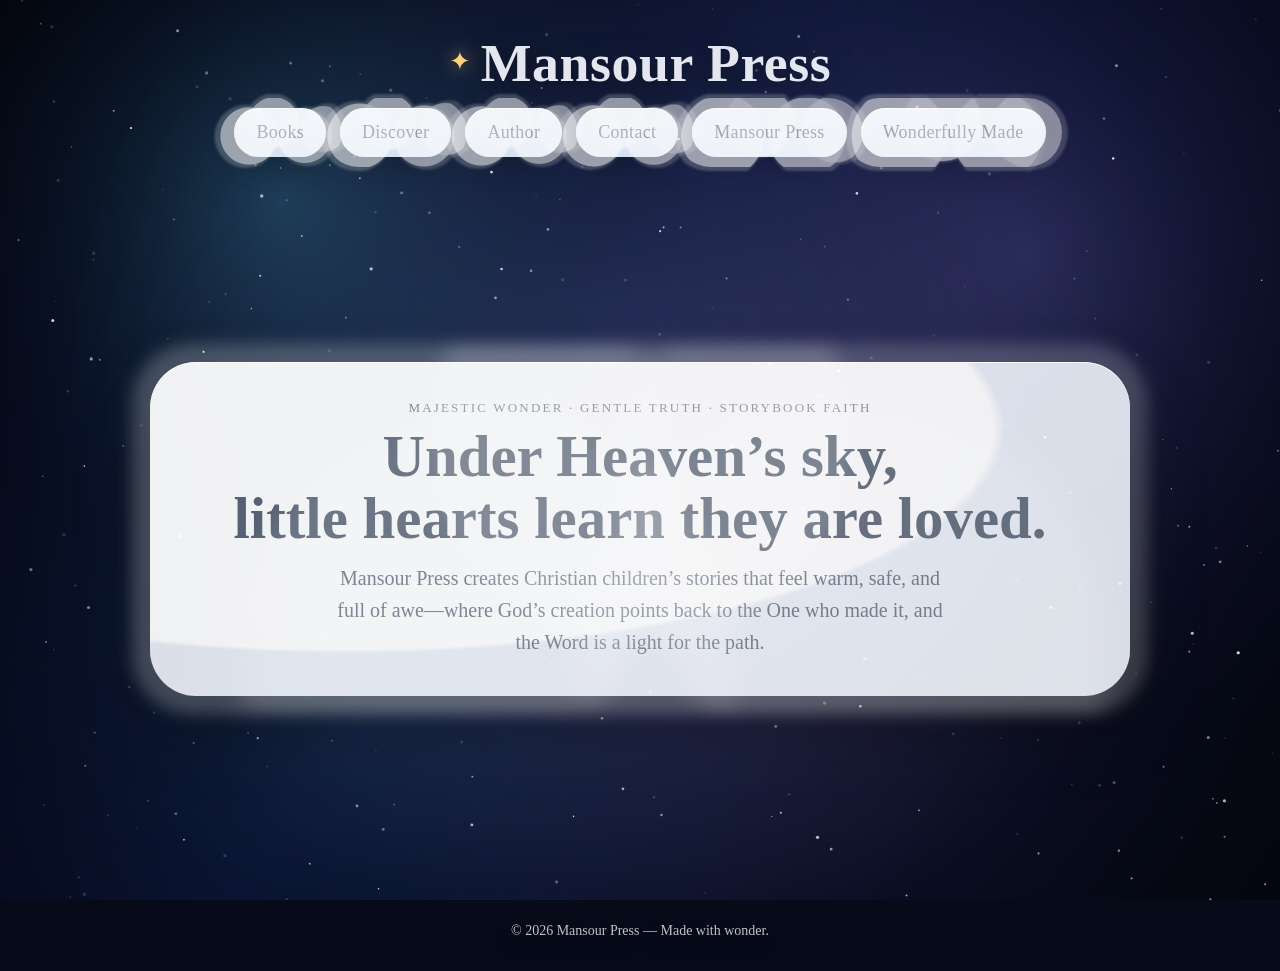
==== index.html @ 3aabe12a "Update index.html" ====
<!doctype html>
<html lang="en">
<head>
<meta charset="utf-8" />
<meta name="viewport" content="width=device-width, initial-scale=1" />
<title>Mansour Press</title>
<link rel="stylesheet" href="style.css" />
</head>
<body>
<!-- animated background layers -->
<canvas id="sky" aria-hidden="true"></canvas>
<canvas id="skyFx" aria-hidden="true"></canvas>

<header class="topbar">
<a class="brand" href="index.html" aria-label="Mansour Press Home">
<span class="sparkle">✦</span>
<span class="title">Mansour Press</span>
</a>

<nav class="nav" aria-label="Primary">
<a class="cloud-link" href="books.html">Books</a>
<a class="cloud-link" href="discover.html">Discover</a>
<a class="cloud-link" href="author.html">Author</a>
<a class="cloud-link" href="contact.html">Contact</a>
<a class="cloud-link" href="mansour-press.html">Mansour Press</a>
<a class="cloud-link" href=="wonderfully-made.html">Wonderfully Made</a>
</nav>
</header>

<main class="landing">
<section class="hero-card" aria-label="Hero">
<div class="kicker">MAJESTIC WONDER · GENTLE TRUTH · STORYBOOK FAITH</div>

<h1 class="hero-title">Under Heaven’s sky,<br/>little hearts learn they are loved.</h1>

<p class="hero-copy">
Mansour Press creates Christian children’s stories that feel warm, safe, and full of awe—where God’s creation points back to the One who made it, and the Word is a light for the path.
</p>
</section>
</main>

<footer class="footer">© 2026 Mansour Press — Made with wonder.</footer>

<script src="script.js"></script>
</body>
</html>
---- style.css ----
/* Mansour Press — unified styles (landing + pages)
- Cloud navigation buttons
- “storybook sky” typography
- Content cards
- Works with the animated canvas background in script.js
*/

:root{
--ink: rgba(18, 26, 46, 0.92);
--ink-soft: rgba(18, 26, 46, 0.72);

--cloud: rgba(245, 249, 255, 0.92);
--cloud-2: rgba(225, 236, 250, 0.95);
--cloud-shadow: rgba(0,0,0,0.18);

--gold: #ffd27a;
--gold-soft: rgba(255, 210, 122, 0.7);

--page-max: 1040px;
--radius-xl: 36px;
--radius-lg: 26px;
--radius-md: 18px;
}

*{ box-sizing:border-box; }
html,body{ height:100%; }
body{
margin:0;
font-family: ui-serif, Georgia, "Times New Roman", Times, serif;
color: var(--ink);
background: #070a18;
overflow-x:hidden;
}

/* Animated background canvas (script.js draws into it) */
#sky{
position: fixed;
inset: 0;
width: 100vw;
height: 100vh;
z-index: -2;
display:block;
}
#skyFx{
position: fixed;
inset: 0;
width: 100vw;
height: 100vh;
z-index: -1;
pointer-events: none; /* keep clicks working */
display:block;
}

/* Top header */
.topbar{
position: relative;
z-index: 10;
width: 100%;
padding: 32px 18px 18px;
display:flex;
flex-direction: column;
align-items:center;
gap: 14px;
}

.brand{
display:flex;
align-items:center;
gap: 10px;
text-decoration:none;
color: var(--cloud);
user-select:none;
}

.brand .sparkle{
font-size: 26px;
color: var(--gold);
text-shadow: 0 0 18px var(--gold-soft);
transform: translateY(-2px);
}
.brand .title{
font-size: clamp(34px, 4.2vw, 56px);
letter-spacing: 0.6px;
font-weight: 600;
text-shadow: 0 6px 30px rgba(0,0,0,0.45);
}

/* Cloud nav */
.nav{
display:flex;
gap: 14px;
flex-wrap: wrap;
justify-content:center;
}

.cloud-link{
position: relative;
display:inline-flex;
align-items:center;
justify-content:center;
padding: 14px 22px;
text-decoration:none;
color: var(--ink);
font-size: 18px;
letter-spacing: 0.3px;
border-radius: 999px;
background: linear-gradient(180deg, var(--cloud) 0%, var(--cloud-2) 100%);
box-shadow:
0 10px 26px var(--cloud-shadow),
inset 0 1px 0 rgba(255,255,255,0.7);
transition: transform .18s ease, box-shadow .18s ease, filter .18s ease;
outline: none;
}

.cloud-link::before,
.cloud-link::after{
content:"";
position:absolute;
inset:-10px -16px;
border-radius: 999px;
background: radial-gradient(circle at 25% 55%, rgba(255,255,255,0.85) 0 28%, transparent 29%),
radial-gradient(circle at 45% 35%, rgba(255,255,255,0.80) 0 30%, transparent 31%),
radial-gradient(circle at 70% 55%, rgba(255,255,255,0.78) 0 28%, transparent 29%),
radial-gradient(circle at 85% 45%, rgba(255,255,255,0.70) 0 20%, transparent 21%);
filter: blur(0.2px);
opacity: 0.55;
pointer-events:none;
}
.cloud-link::after{
inset:-14px -22px;
opacity: 0.24;
filter: blur(1px);
}

.cloud-link:hover{
transform: translateY(-2px) scale(1.02);
box-shadow:
0 14px 34px rgba(0,0,0,0.20),
inset 0 1px 0 rgba(255,255,255,0.75);
}
.cloud-link:active{ transform: translateY(0px) scale(0.99); }

/* Landing hero */
.landing{
min-height: calc(100vh - 170px);
display:flex;
align-items:center;
justify-content:center;
padding: 18px 18px 40px;
}

.hero-card{
width: min(980px, 92vw);
padding: clamp(26px, 3vw, 44px);
border-radius: 46px;
background:
radial-gradient(120% 120% at 20% 20%, rgba(255,255,255,0.92) 0 55%, rgba(240,246,255,0.86) 56% 100%);
box-shadow:
0 30px 70px rgba(0,0,0,0.35),
inset 0 1px 0 rgba(255,255,255,0.8);
position: relative;
}

.hero-card::before{
/* soft cloud edge glow */
content:"";
position:absolute;
inset:-18px;
border-radius: 60px;
background:
radial-gradient(circle at 20% 40%, rgba(255,255,255,0.32) 0 38%, transparent 42%),
radial-gradient(circle at 50% 25%, rgba(255,255,255,0.26) 0 35%, transparent 38%),
radial-gradient(circle at 80% 40%, rgba(255,255,255,0.28) 0 36%, transparent 40%),
radial-gradient(circle at 35% 85%, rgba(255,255,255,0.22) 0 32%, transparent 36%),
radial-gradient(circle at 70% 85%, rgba(255,255,255,0.20) 0 32%, transparent 36%);
filter: blur(8px);
opacity: 0.7;
pointer-events:none;
}

.kicker{
text-align:center;
font-size: 13px;
letter-spacing: 2.2px;
text-transform: uppercase;
color: rgba(30, 45, 70, 0.7);
margin-bottom: 10px;
}

.hero-title{
text-align:center;
font-size: clamp(36px, 4.6vw, 60px);
line-height: 1.05;
margin: 0 0 12px;
color: rgba(20, 35, 60, 0.92);
font-weight: 600;
}

.hero-copy{
text-align:center;
font-size: clamp(16px, 1.7vw, 20px);
line-height: 1.6;
color: rgba(20, 35, 60, 0.80);
max-width: 62ch;
margin: 0 auto;
}

/* Interior pages */
.page{
position: relative;
z-index: 5;
width: 100%;
padding: 10px 18px 70px;
}
.page-inner{
width: min(var(--page-max), 92vw);
margin: 0 auto;
display:flex;
flex-direction: column;
gap: 18px;
}

.page-title{
font-size: clamp(34px, 4vw, 52px);
color: rgba(255,255,255,0.95);
text-shadow: 0 10px 32px rgba(0,0,0,0.40);
margin: 18px 0 6px;
font-weight: 600;
}

.card{
border-radius: var(--radius-xl);
background: rgba(245, 249, 255, 0.90);
box-shadow: 0 26px 60px rgba(0,0,0,0.30);
padding: 26px 26px;
position: relative;
}

.card.cloud{
/* cloud-shaped feel behind content, not rectangle */
border-radius: 60px;
}
.card.cloud::before{
content:"";
position:absolute;
inset:-16px;
border-radius: 70px;
background:
radial-gradient(circle at 18% 50%, rgba(255,255,255,0.34) 0 35%, transparent 40%),
radial-gradient(circle at 40% 25%, rgba(255,255,255,0.26) 0 35%, transparent 39%),
radial-gradient(circle at 70% 30%, rgba(255,255,255,0.25) 0 34%, transparent 38%),
radial-gradient(circle at 88% 55%, rgba(255,255,255,0.32) 0 32%, transparent 36%),
radial-gradient(circle at 40% 92%, rgba(255,255,255,0.20) 0 30%, transparent 36%),
radial-gradient(circle at 70% 92%, rgba(255,255,255,0.18) 0 30%, transparent 36%);
filter: blur(10px);
opacity: 0.75;
pointer-events:none;
}

.h2{
margin:0 0 10px;
font-size: 26px;
color: rgba(20, 35, 60, 0.92);
}
.p{
margin:0;
color: rgba(20, 35, 60, 0.78);
line-height: 1.65;
font-size: 18px;
}
.list{
margin: 10px 0 0;
padding-left: 20px;
color: rgba(20,35,60,0.78);
line-height: 1.65;
font-size: 18px;
}

.grid{
display:grid;
grid-template-columns: repeat(3, 1fr);
gap: 14px;
}
@media (max-width: 900px){
.grid{ grid-template-columns: 1fr; }
}

.book-card{
border-radius: 30px;
background: rgba(255,255,255,0.88);
box-shadow: 0 14px 32px rgba(0,0,0,0.18);
padding: 18px 18px;
}
.book-title{
font-size: 20px;
margin: 0 0 6px;
color: rgba(20,35,60,0.92);
font-weight: 600;
}
.book-sub{
margin:0;
color: rgba(20,35,60,0.72);
line-height: 1.5;
}

.author-wrap{
display:flex;
gap: 18px;
align-items:flex-start;
}
.author-photo{
width: 170px;
height: 170px;
border-radius: 999px;
object-fit: cover;
box-shadow: 0 18px 40px rgba(0,0,0,0.22);
border: 6px solid rgba(255,255,255,0.75);
}
@media (max-width: 700px){
.author-wrap{ flex-direction: column; align-items:center; text-align:center; }
}

.form{
display:grid;
gap: 10px;
}
input, textarea{
width:100%;
border-radius: 18px;
border: 1px solid rgba(20,35,60,0.15);
padding: 12px 14px;
font-size: 16px;
font-family: ui-sans-serif, system-ui, -apple-system, "Segoe UI", Roboto, Arial, sans-serif;
}
textarea{ min-height: 120px; resize: vertical; }

.btn{
border: none;
border-radius: 999px;
padding: 12px 18px;
font-size: 16px;
font-weight: 600;
cursor:pointer;
color: rgba(20,35,60,0.92);
background: linear-gradient(180deg, rgba(255,255,255,0.92), rgba(225,236,250,0.96));
box-shadow: 0 10px 26px rgba(0,0,0,0.18);
}
.btn:hover{ transform: translateY(-1px); }
.btn:active{ transform: translateY(0px); }

.footer{
position: relative;
z-index: 6;
text-align:center;
padding: 18px 12px 32px;
color: rgba(255,255,255,0.75);
font-size: 14px;
text-shadow: 0 10px 25px rgba(0,0,0,0.35);
}

.logo-big{
width: min(780px, 92vw);
max-width: 100%;
display:block;
margin: 6px auto 10px;
border-radius: 18px;
box-shadow: 0 26px 70px rgba(0,0,0,0.35);
background: rgba(255,255,255,0.88);
padding: 10px;
/* WONDERFULLY MADE PAGE — ZERO COLLISION */

.wm-wrapper {
max-width: 900px;
margin: auto;
padding: 40px 20px;
}

.wm-image {
width: 100%;
max-width: 650px;
display: block;
margin: 50px auto;
border-radius: 18px;
box-shadow: 0 15px 40px rgba(0,0,0,0.15);
}

.wm-text-block {
margin-bottom: 60px;
line-height: 1.8;
}

.wm-order-block {
background: #ffffff;
padding: 40px;
border-radius: 20px;
box-shadow: 0 12px 30px rgba(0,0,0,0.08);
}

.wm-order-block input,
.wm-order-block textarea {
width: 100%;
padding: 12px;
margin-bottom: 20px;
border-radius: 10px;
border: 1px solid #ddd;
}

.wm-order-block button {
padding: 12px 24px;
border: none;
border-radius: 12px;
background-color: #111;
color: white;
cursor: pointer;
font-size: 16px;
}

.wm-order-block button:hover {
opacity: 0.9;
}
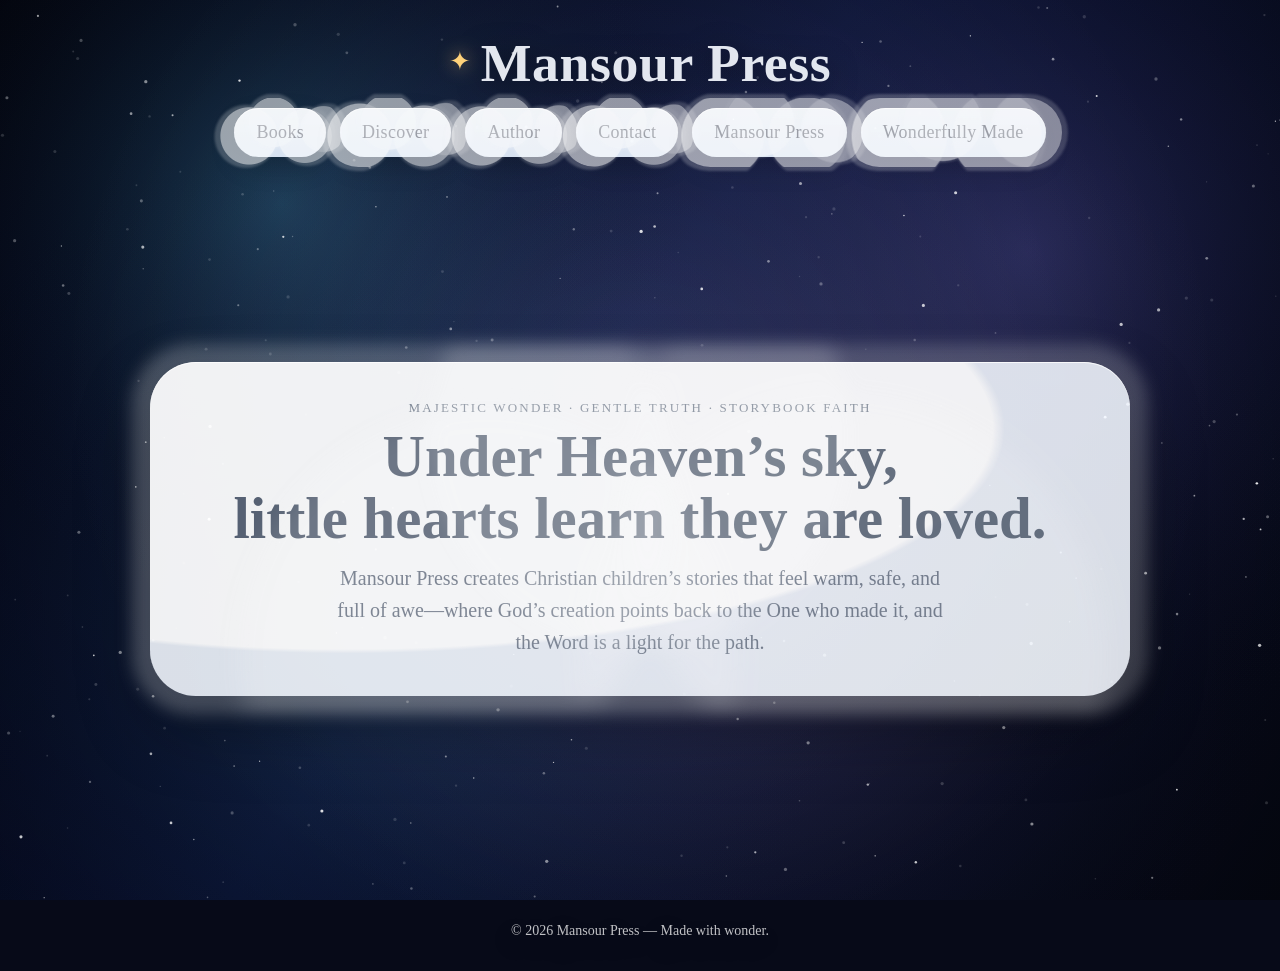
==== commit 6e9edb4e: "Update index.html" ====
--- a/index.html
+++ b/index.html
@@ -23,7 +23,7 @@
 <a class="cloud-link" href="author.html">Author</a>
 <a class="cloud-link" href="contact.html">Contact</a>
 <a class="cloud-link" href="mansour-press.html">Mansour Press</a>
-<a class="cloud-link" href=="wonderfully-made.html">Wonderfully Made</a>
+<a class="cloud-link" href="wonderfully-made.html">Wonderfully Made</a>
 </nav>
 </header>
 
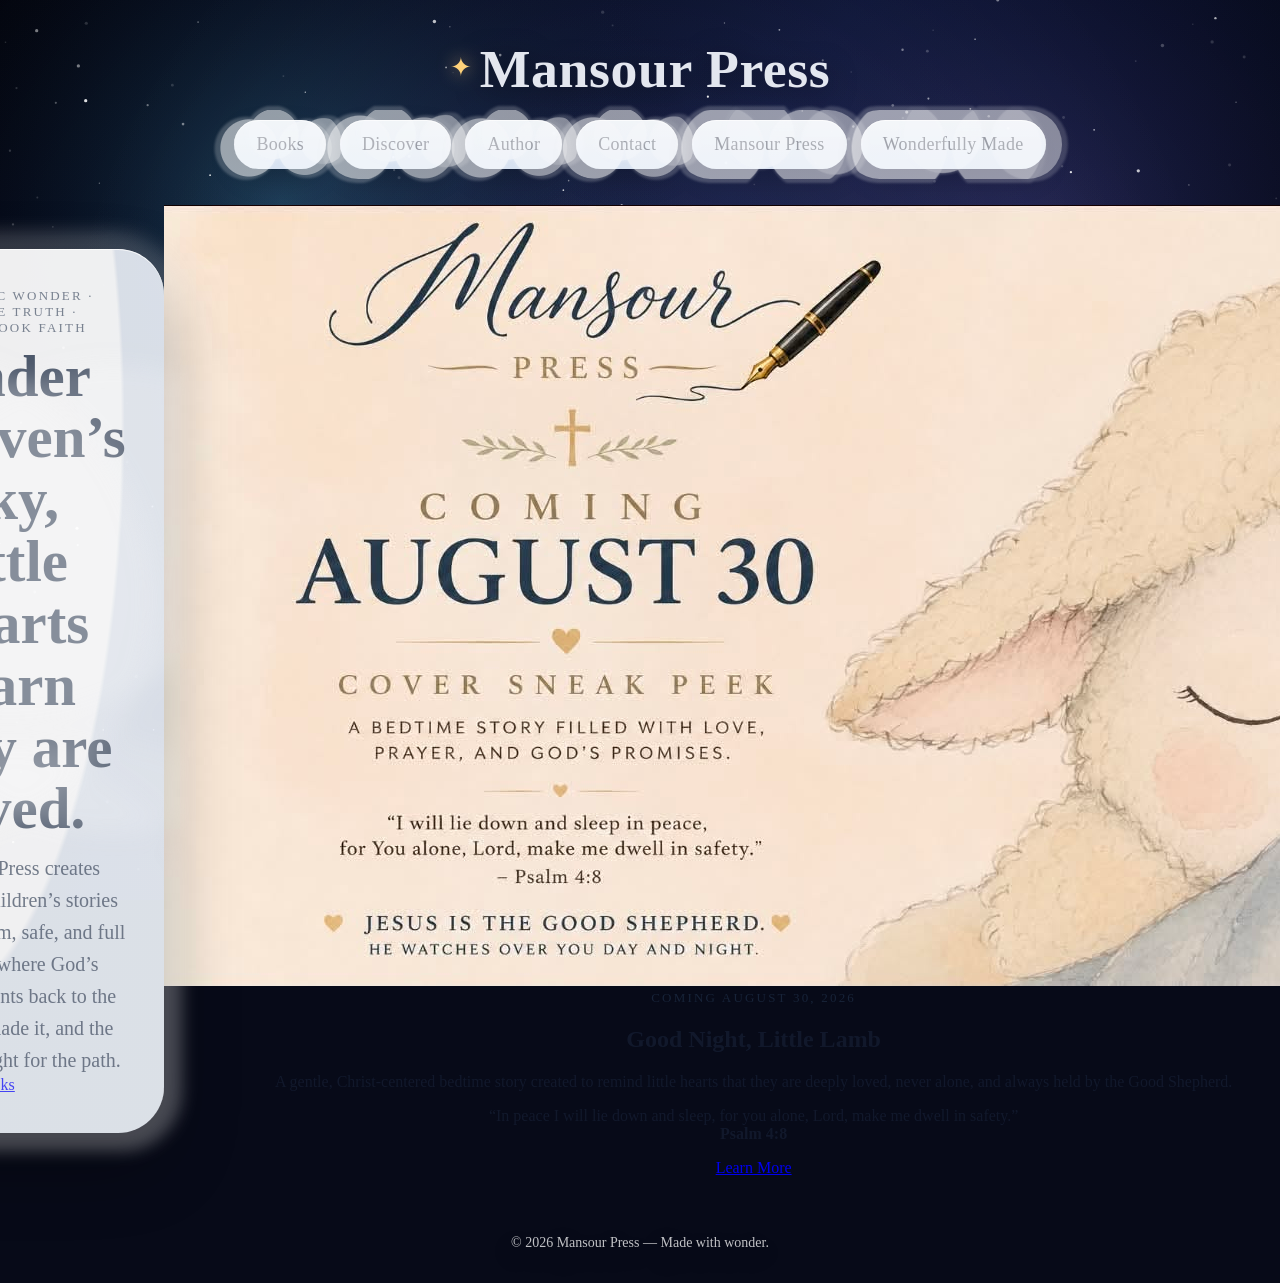
==== commit 3dab4aac: "Update index.html" ====
--- a/index.html
+++ b/index.html
@@ -7,7 +7,7 @@
 <link rel="stylesheet" href="style.css" />
 </head>
 <body>
-<!-- animated background layers -->
+
 <canvas id="sky" aria-hidden="true"></canvas>
 <canvas id="skyFx" aria-hidden="true"></canvas>
 
@@ -28,18 +28,87 @@
 </header>
 
 <main class="landing">
-<section class="hero-card" aria-label="Hero">
-<div class="kicker">MAJESTIC WONDER · GENTLE TRUTH · STORYBOOK FAITH</div>
 
-<h1 class="hero-title">Under Heaven’s sky,<br/>little hearts learn they are loved.</h1>
+  <section class="hero-card" aria-label="Hero">
+    <div class="kicker">
+      MAJESTIC WONDER · GENTLE TRUTH · STORYBOOK FAITH
+    </div>
 
-<p class="hero-copy">
-Mansour Press creates Christian children’s stories that feel warm, safe, and full of awe—where God’s creation points back to the One who made it, and the Word is a light for the path.
-</p>
-</section>
+    <h1 class="hero-title">
+      Under Heaven’s sky,<br />
+      little hearts learn they are loved.
+    </h1>
+
+    <p class="hero-copy">
+      Mansour Press creates Christian children’s stories that feel warm,
+      safe, and full of awe—where God’s creation points back to the One
+      who made it, and the Word is a light for the path.
+    </p>
+
+    <a class="button" href="books.html">Explore the Books</a>
+  </section>
+
+  <section class="featured-book">
+
+    <div class="featured-image">
+      <img
+        src="Little Light Little Lamb Date aannouncement.jpg"
+        alt="Good Night, Little Lamb cover sneak peek announcing August 30"
+        class="featured-cover"
+      />
+    </div>
+
+    <div class="featured-text">
+
+      <div class="kicker">
+        COMING AUGUST 30, 2026
+      </div>
+
+      <h2>Good Night, Little Lamb</h2>
+
+      <p>
+        A gentle, Christ-centered bedtime story created to remind little
+        hearts that they are deeply loved, never alone, and always held
+        by the Good Shepherd.
+      </p>
+
+      <p class="scripture">
+        “In peace I will lie down and sleep, for you alone, Lord,
+        make me dwell in safety.”
+        <br />
+        <strong>Psalm 4:8</strong>
+      </p>
+
+      <a href="books.html" class="button">Learn More</a>
+
+    </div>
+
+  </section>
+
+  <section class="mission">
+
+    <div class="kicker">OUR MISSION</div>
+
+    <h2>Stories that point little hearts to Jesus.</h2>
+
+    <p>
+      Every story published by Mansour Press is created with prayer and
+      purpose. Through gentle storytelling, beautiful illustrations, and
+      biblical truth, our hope is to help children know the love of Christ
+      and encourage families to grow together in faith.
+    </p>
+
+    <a href="discover.html" class="text-link">
+      Discover Our Mission →
+    </a>
+
+  </section>
+
 </main>
 
-<footer class="footer">© 2026 Mansour Press — Made with wonder.</footer>
+<footer class="footer">
+  © 2026 Mansour Press — Made with wonder.
+</footer>
 
 <script src="script.js"></script>
 </body>
--- a/style.css
+++ b/style.css
@@ -83,6 +83,56 @@
 letter-spacing: 0.6px;
 font-weight: 600;
 text-shadow: 0 6px 30px rgba(0,0,0,0.45);
+}
+/* Mansour Press celestial hover */
+.brand {
+display: inline-flex;
+align-items: center;
+gap: 8px;
+text-decoration: none;
+cursor: pointer;
+padding: 6px 10px;
+}
+
+/* Star */
+.brand .sparkle {
+transition: all 0.3s ease;
+}
+
+/* Title */
+.brand .title {
+transition: all 0.4s ease;
+}
+
+/* Hover effect */
+.brand:hover .sparkle {
+animation: sparkleGlow 0.9s ease-in-out infinite alternate;
+}
+
+.brand:hover .title {
+animation: shimmerText 1.2s ease-in-out infinite alternate;
+}
+
+/* Star glow */
+@keyframes sparkleGlow {
+0% {
+text-shadow: 0 0 4px #fff;
+transform: scale(1);
+}
+100% {
+text-shadow: 0 0 14px #ffffff, 0 0 26px #ffd87a;
+transform: scale(1.25);
+}
+}
+
+/* Text shimmer */
+@keyframes shimmerText {
+0% {
+text-shadow: 0 0 0px rgba(255,255,255,0);
+}
+100% {
+text-shadow: 0 0 10px rgba(255,255,255,0.6);
+}
 }
 
 /* Cloud nav */
@@ -367,6 +417,7 @@
 box-shadow: 0 26px 70px rgba(0,0,0,0.35);
 background: rgba(255,255,255,0.88);
 padding: 10px;
+}
 /* WONDERFULLY MADE PAGE — ZERO COLLISION */
 
 .wm-wrapper {
@@ -418,3 +469,57 @@
 .wm-order-block button:hover {
 opacity: 0.9;
 }
+
+
+.book-card .book-cover {
+  width: 260px !important;
+  max-width: 260px !important;
+  height: auto !important;
+  display: block !important;
+  margin: 0 auto 12px !important;
+}
+
+.featured-book {
+  text-align: center;
+}
+  
+.book-card .book-cover {
+  width: 260px !important;
+  max-width: 260px !important;
+  height: auto !important;
+  display: block !important;
+  margin: 0 auto 12px !important;
+}
+
+.featured-book {
+  text-align: center;
+}
+
+.book-description {
+  font-size: 15px;
+  line-height: 1.5;
+  margin-top: 10px;
+  color: rgba(20, 35, 60, 0.75);
+}
+
+.featured-book {
+  text-align: center;
+}
+
+.book-description {
+  font-size: 15px;
+  line-height: 1.5;
+  margin-top: 10px;
+  color: rgba(20, 35, 60, 0.75);
+}
+
+.featured-book {
+  text-align: center;
+}
+
+.book-description {
+  font-size: 15px;
+  line-height: 1.5;
+  margin-top: 10px;
+  color: rgba(20, 35, 60, 0.75);
+}
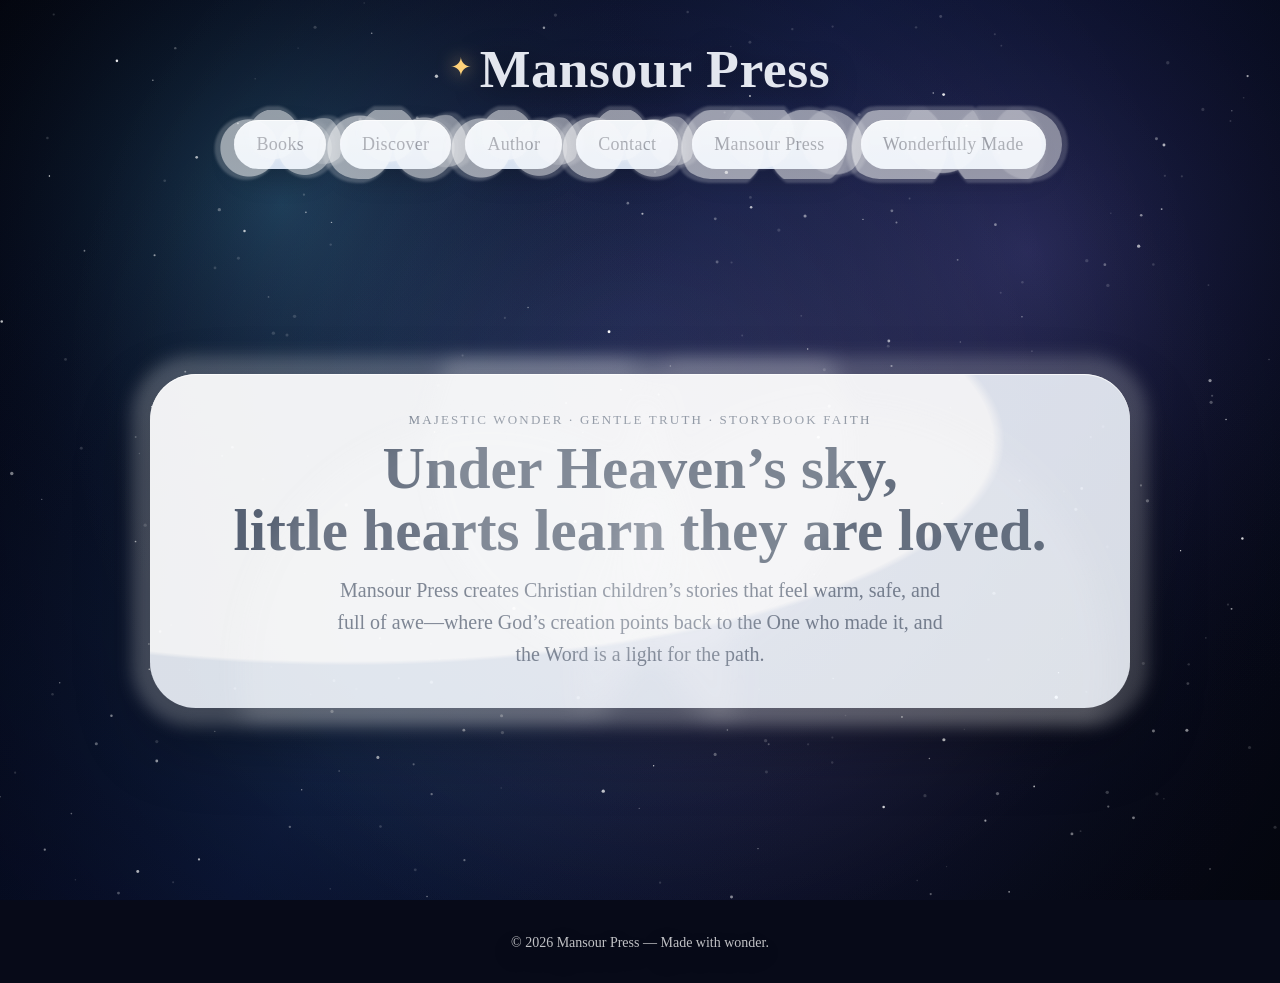
==== commit a7e25745: "Update index.html" ====
--- a/index.html
+++ b/index.html
@@ -7,7 +7,7 @@
 <link rel="stylesheet" href="style.css" />
 </head>
 <body>
-
+<!-- animated background layers -->
 <canvas id="sky" aria-hidden="true"></canvas>
 <canvas id="skyFx" aria-hidden="true"></canvas>
 
@@ -28,87 +28,18 @@
 </header>
 
 <main class="landing">
+<section class="hero-card" aria-label="Hero">
+<div class="kicker">MAJESTIC WONDER · GENTLE TRUTH · STORYBOOK FAITH</div>
 
-  <section class="hero-card" aria-label="Hero">
-    <div class="kicker">
-      MAJESTIC WONDER · GENTLE TRUTH · STORYBOOK FAITH
-    </div>
+<h1 class="hero-title">Under Heaven’s sky,<br/>little hearts learn they are loved.</h1>
 
-    <h1 class="hero-title">
-      Under Heaven’s sky,<br />
-      little hearts learn they are loved.
-    </h1>
-
-    <p class="hero-copy">
-      Mansour Press creates Christian children’s stories that feel warm,
-      safe, and full of awe—where God’s creation points back to the One
-      who made it, and the Word is a light for the path.
-    </p>
-
-    <a class="button" href="books.html">Explore the Books</a>
-  </section>
-
-  <section class="featured-book">
-
-    <div class="featured-image">
-      <img
-        src="Little Light Little Lamb Date aannouncement.jpg"
-        alt="Good Night, Little Lamb cover sneak peek announcing August 30"
-        class="featured-cover"
-      />
-    </div>
-
-    <div class="featured-text">
-
-      <div class="kicker">
-        COMING AUGUST 30, 2026
-      </div>
-
-      <h2>Good Night, Little Lamb</h2>
-
-      <p>
-        A gentle, Christ-centered bedtime story created to remind little
-        hearts that they are deeply loved, never alone, and always held
-        by the Good Shepherd.
-      </p>
-
-      <p class="scripture">
-        “In peace I will lie down and sleep, for you alone, Lord,
-        make me dwell in safety.”
-        <br />
-        <strong>Psalm 4:8</strong>
-      </p>
-
-      <a href="books.html" class="button">Learn More</a>
-
-    </div>
-
-  </section>
-
-  <section class="mission">
-
-    <div class="kicker">OUR MISSION</div>
-
-    <h2>Stories that point little hearts to Jesus.</h2>
-
-    <p>
-      Every story published by Mansour Press is created with prayer and
-      purpose. Through gentle storytelling, beautiful illustrations, and
-      biblical truth, our hope is to help children know the love of Christ
-      and encourage families to grow together in faith.
-    </p>
-
-    <a href="discover.html" class="text-link">
-      Discover Our Mission →
-    </a>
-
-  </section>
-
+<p class="hero-copy">
+Mansour Press creates Christian children’s stories that feel warm, safe, and full of awe—where God’s creation points back to the One who made it, and the Word is a light for the path.
+</p>
+</section>
 </main>
 
-<footer class="footer">
-  © 2026 Mansour Press — Made with wonder.
-</footer>
+<footer class="footer">© 2026 Mansour Press — Made with wonder.</footer>
 
 <script src="script.js"></script>
 </body>
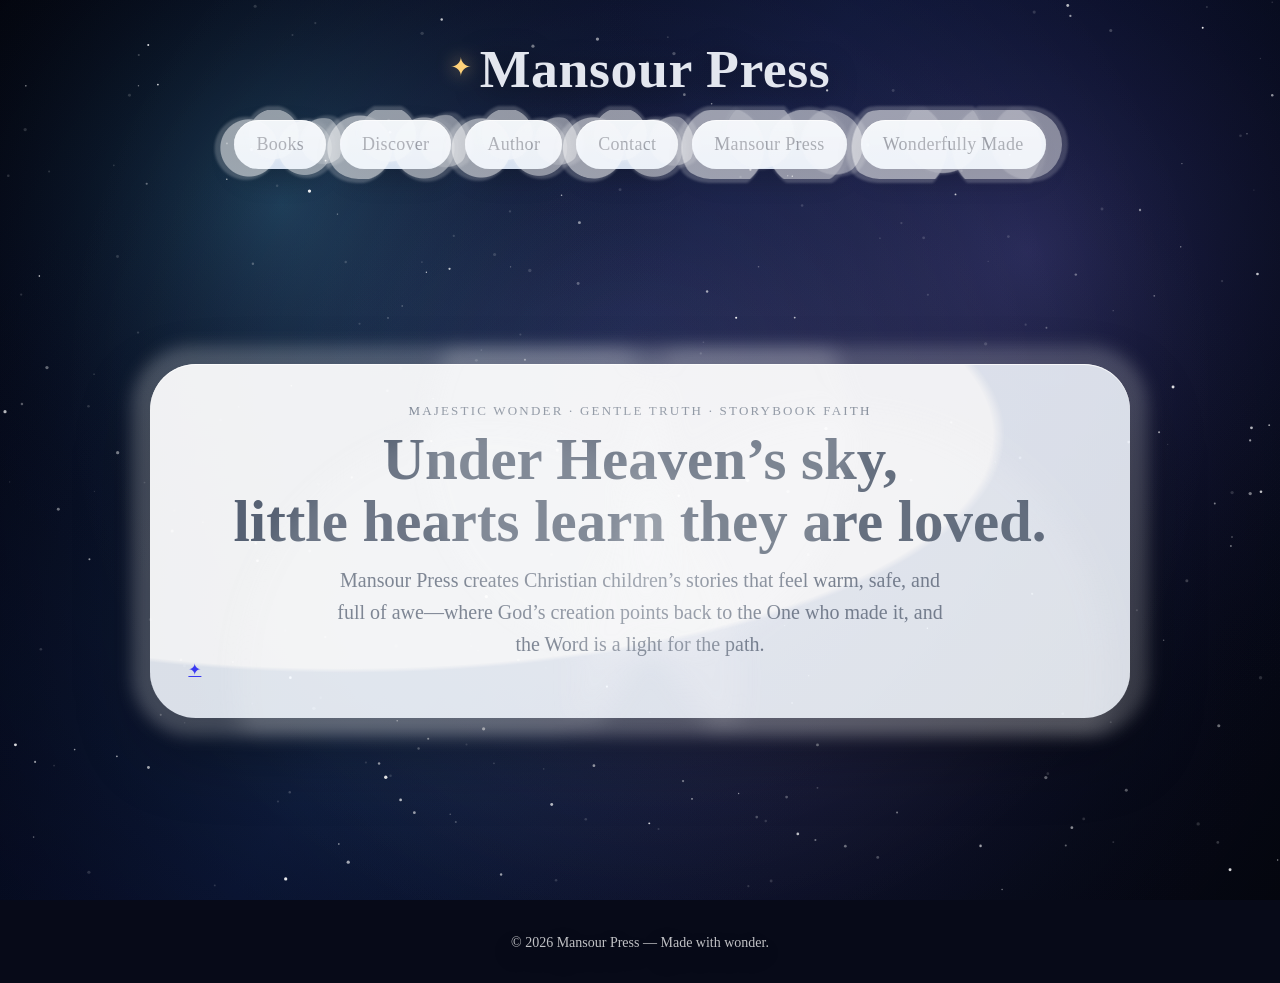
==== commit 0e497f0c: "Update index.html" ====
--- a/index.html
+++ b/index.html
@@ -36,6 +36,9 @@
 <p class="hero-copy">
 Mansour Press creates Christian children’s stories that feel warm, safe, and full of awe—where God’s creation points back to the One who made it, and the Word is a light for the path.
 </p>
+  <a href="books.html" class="hero-star" aria-label="Discover the Collection">
+    ✦
+</a>
 </section>
 </main>
 
--- a/style.css
+++ b/style.css
@@ -523,3 +523,129 @@
   margin-top: 10px;
   color: rgba(20, 35, 60, 0.75);
 }
+  font-size: 15px;
+  line-height: 1.5;
+  margin-top: 10px;
+  color: rgba(20, 35, 60, 0.75);
+}
+
+
+
+
+/* SERIES ANNOUNCEMENT IMAGE */
+
+.series-banner {
+  display: block;
+  width: 340px;
+  max-width: 90%;
+  height: auto;
+  margin: 0 auto 30px;
+  border-radius: 16px;
+  box-shadow: 0 10px 28px rgba(0, 0, 0, 0.18);
+}
+
+
+/* FEATURED BOOK */
+
+.featured-book-section {
+  display: flex;
+  justify-content: center;
+}
+
+.featured-book-section .featured-book {
+  width: 100%;
+  max-width: 420px;
+}
+
+
+/* JOURNEY AHEAD */
+
+.journey-intro {
+  text-align: center;
+  margin-bottom: 30px;
+}
+
+.journey-grid {
+  align-items: stretch;
+}
+
+
+/* PRAYER NOTE */
+
+.story-prayer {
+  margin-top: 18px;
+  font-style: italic;
+  font-weight: 600;
+  letter-spacing: 0.03em;
+  opacity: 0.82;
+}
+
+
+/* CLOSING MESSAGE */
+
+.collection-closing {
+  max-width: 700px;
+  margin: 0 auto;
+  text-align: center;
+  font-style: italic;
+  line-height: 1.8;
+  opacity: 0.92;
+}
+
+
+
+
+
+
+
+
+
+/* BOOKS PAGE */
+
+.series-banner {
+  display: block;
+  width: 320px;
+  max-width: 82%;
+  height: auto;
+  margin: 0 auto 24px;
+  border-radius: 14px;
+  box-shadow: 0 8px 22px rgba(0,0,0,.16);
+}
+
+.featured-book-section {
+  display: flex;
+  justify-content: center;
+  padding: 28px 0;
+}
+
+.featured-book-section .featured-book {
+  width: 100%;
+  max-width: 360px;
+  margin: 0 auto;
+}
+
+.book-cover {
+  width: 230px;
+  max-width: 100%;
+  height: auto;
+  display: block;
+  margin: 0 auto 18px;
+}
+
+.journey-grid {
+  max-width: 980px;
+  margin: auto;
+}
+
+.story-prayer {
+  margin-top: 18px;
+  font-style: italic;
+  font-weight: 600;
+}
+
+.collection-closing {
+  max-width: 680px;
+  margin: auto;
+  text-align: center;
+  font-style: italic;
+}
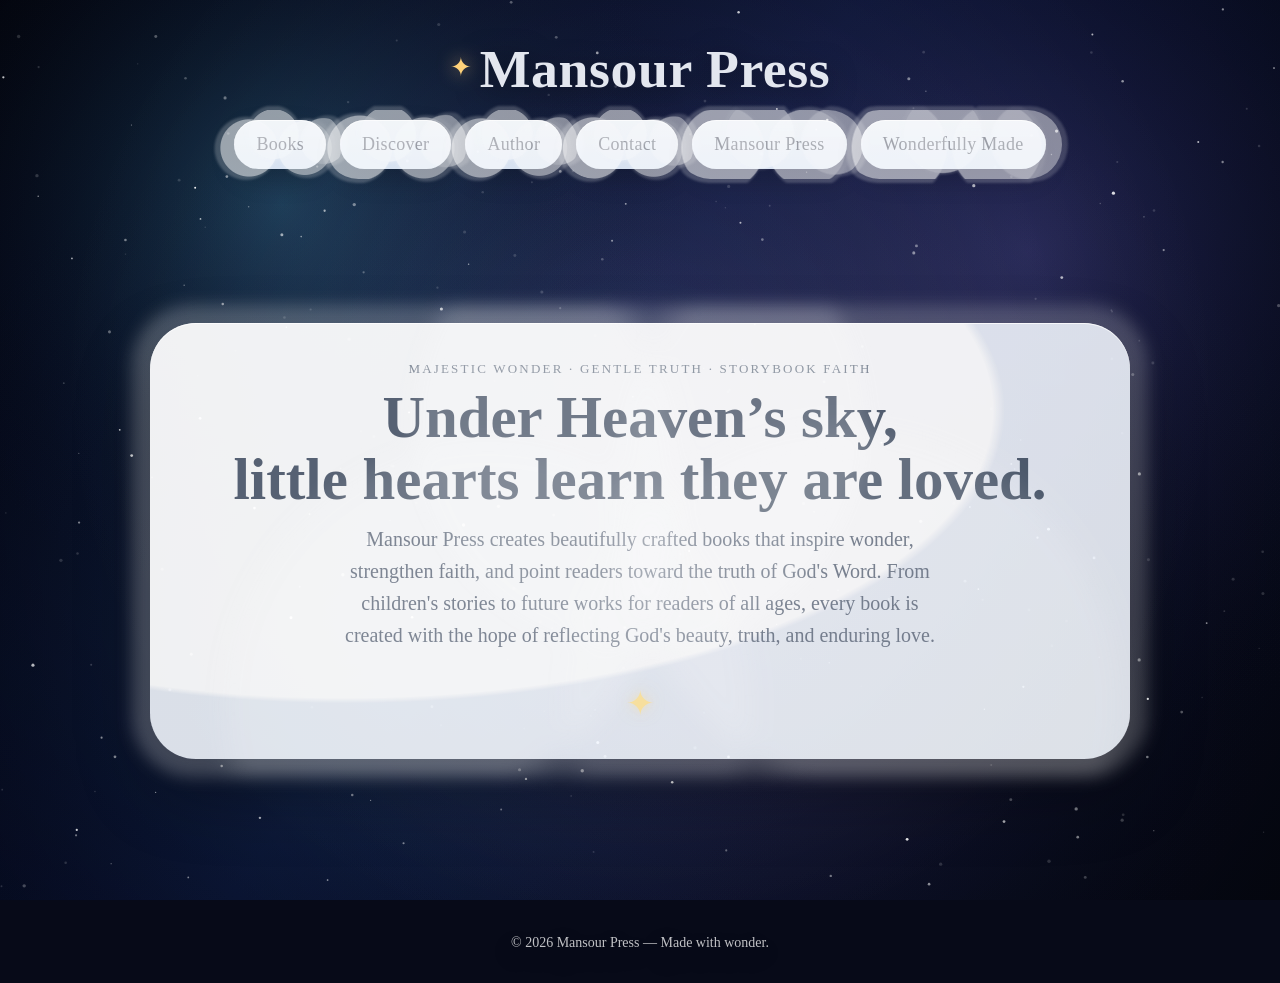
==== commit 8c9cffe9: "Update index.html" ====
--- a/index.html
+++ b/index.html
@@ -34,7 +34,7 @@
 <h1 class="hero-title">Under Heaven’s sky,<br/>little hearts learn they are loved.</h1>
 
 <p class="hero-copy">
-Mansour Press creates Christian children’s stories that feel warm, safe, and full of awe—where God’s creation points back to the One who made it, and the Word is a light for the path.
+Mansour Press creates beautifully crafted books that inspire wonder, strengthen faith, and point readers toward the truth of God's Word. From children's stories to future works for readers of all ages, every book is created with the hope of reflecting God's beauty, truth, and enduring love.
 </p>
   <a href="books.html" class="hero-star" aria-label="Discover the Collection">
     ✦
--- a/style.css
+++ b/style.css
@@ -649,3 +649,54 @@
   text-align: center;
   font-style: italic;
 }
+
+
+
+
+
+
+/* Hero Star */
+
+.hero-star {
+    display: block;
+    width: fit-content;
+    margin: 36px auto 0;
+    font-size: 34px;
+    line-height: 1;
+    color: #f4d37a;
+    text-decoration: none;
+    text-shadow:
+        0 0 8px rgba(244, 211, 122, 0.55),
+        0 0 18px rgba(244, 211, 122, 0.35);
+    animation: starTwinkle 5s ease-in-out infinite;
+    transition:
+        transform 0.3s ease,
+        color 0.3s ease,
+        text-shadow 0.3s ease;
+}
+
+.hero-star:hover,
+.hero-star:focus-visible {
+    color: #ffe8a8;
+    transform: scale(1.2);
+    text-shadow:
+        0 0 12px rgba(255, 232, 168, 0.85),
+        0 0 28px rgba(244, 211, 122, 0.55);
+}
+
+@keyframes starTwinkle {
+    0%,
+    100% {
+        opacity: 0.65;
+    }
+
+    50% {
+        opacity: 1;
+    }
+}
+
+@media (prefers-reduced-motion: reduce) {
+    .hero-star {
+        animation: none;
+    }
+}
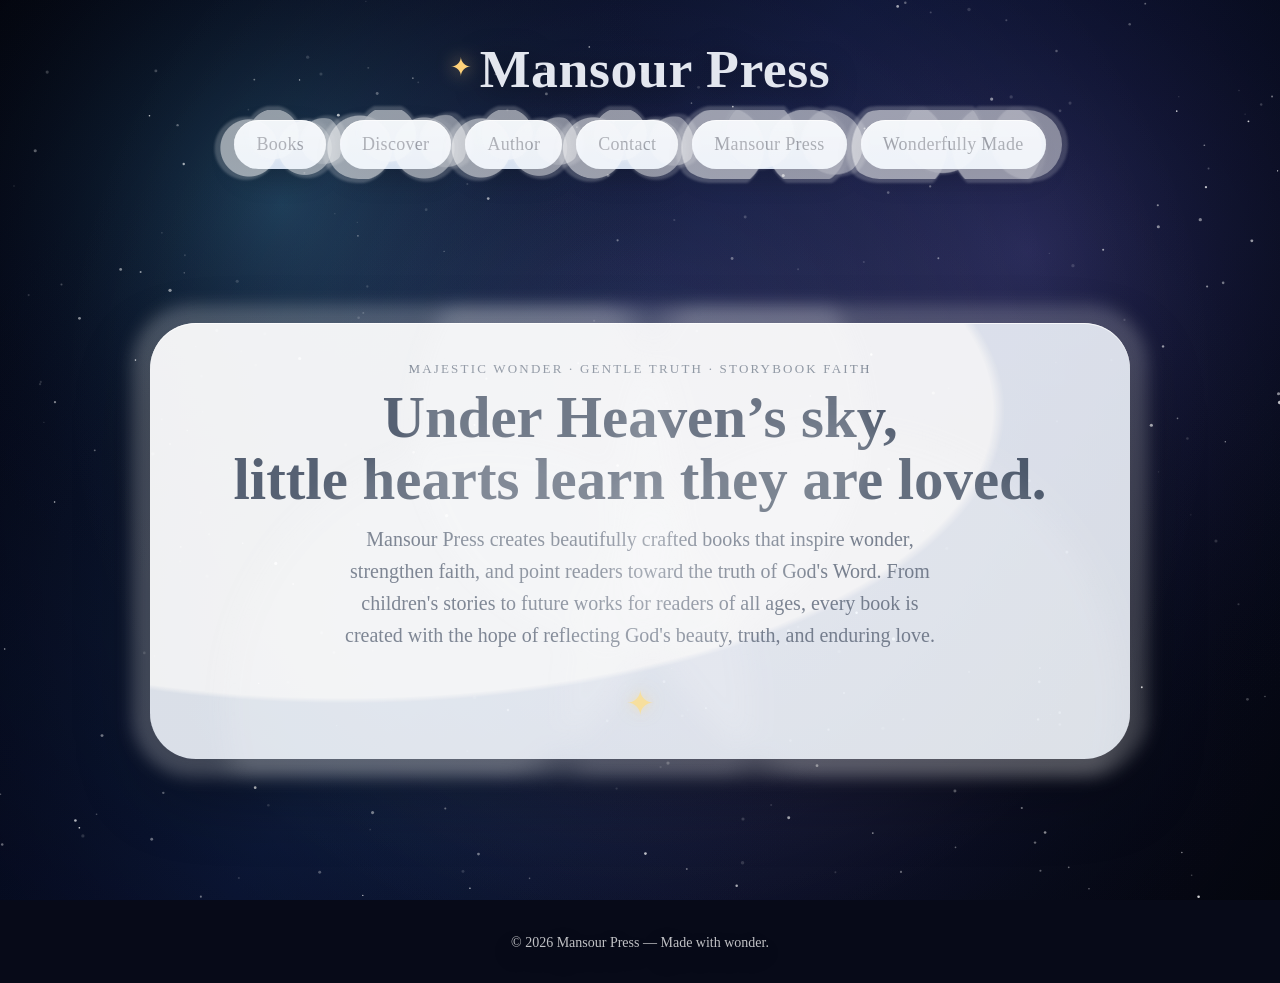
==== commit ca6a1c7b: "Update index.html" ====
--- a/index.html
+++ b/index.html
@@ -3,7 +3,7 @@
 <head>
 <meta charset="utf-8" />
 <meta name="viewport" content="width=device-width, initial-scale=1" />
-<title>Mansour Press</title>
+<title>Mansour Press | Christian Publishing House</title>
 <link rel="stylesheet" href="style.css" />
 </head>
 <body>
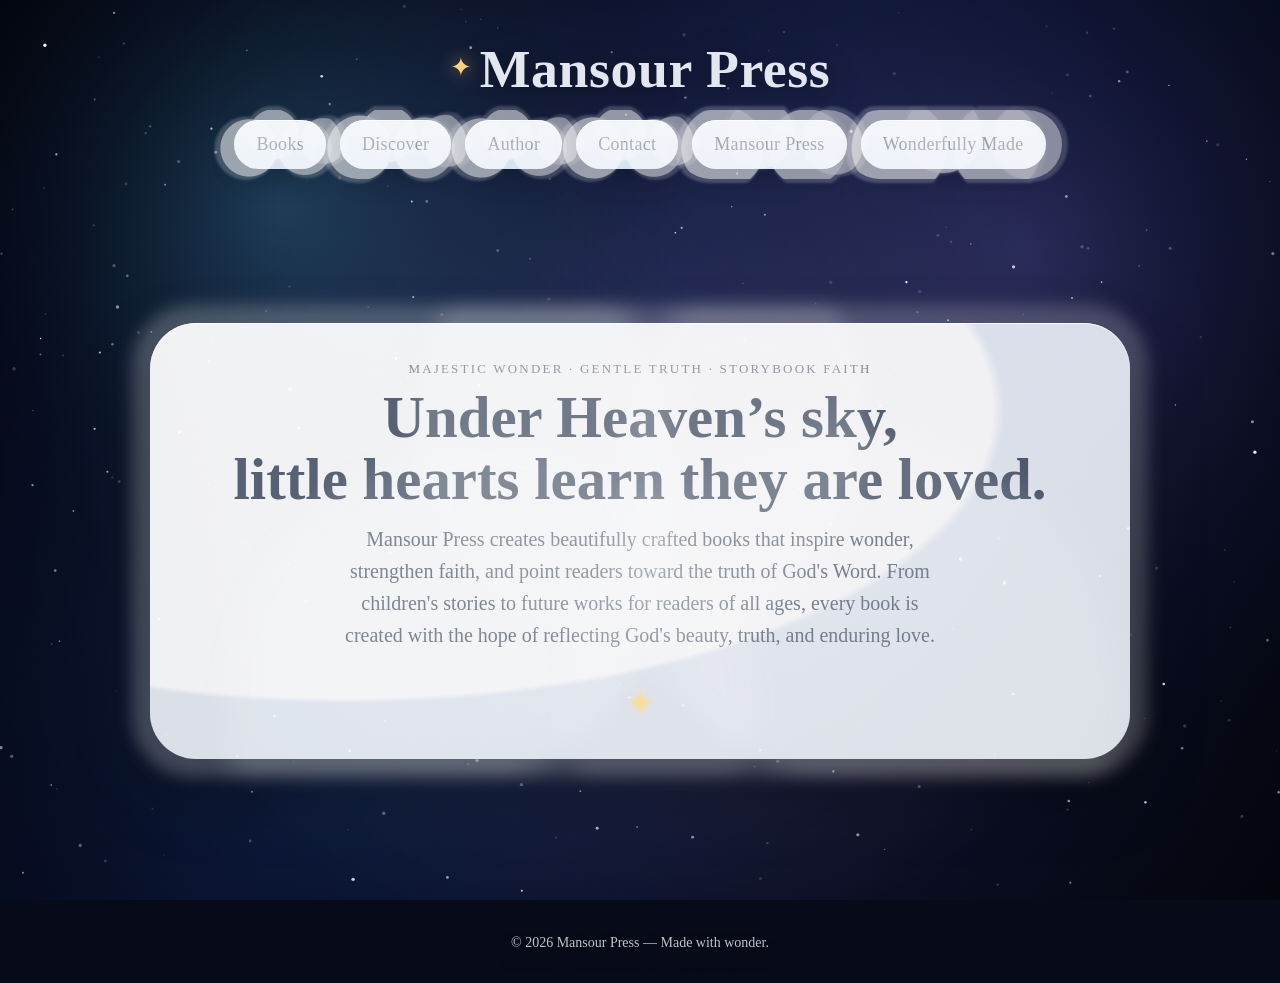
==== commit 536f5909: "Update index.html" ====
--- a/index.html
+++ b/index.html
@@ -5,6 +5,7 @@
 <meta name="viewport" content="width=device-width, initial-scale=1" />
 <title>Mansour Press | Christian Publishing House</title>
 <link rel="stylesheet" href="style.css" />
+  <meta name="description" content="Mansour Press is a Christian publishing house creating beautifully crafted books that inspire wonder, strengthen faith, and point readers toward the truth of God's Word.">
 </head>
 <body>
 <!-- animated background layers -->
